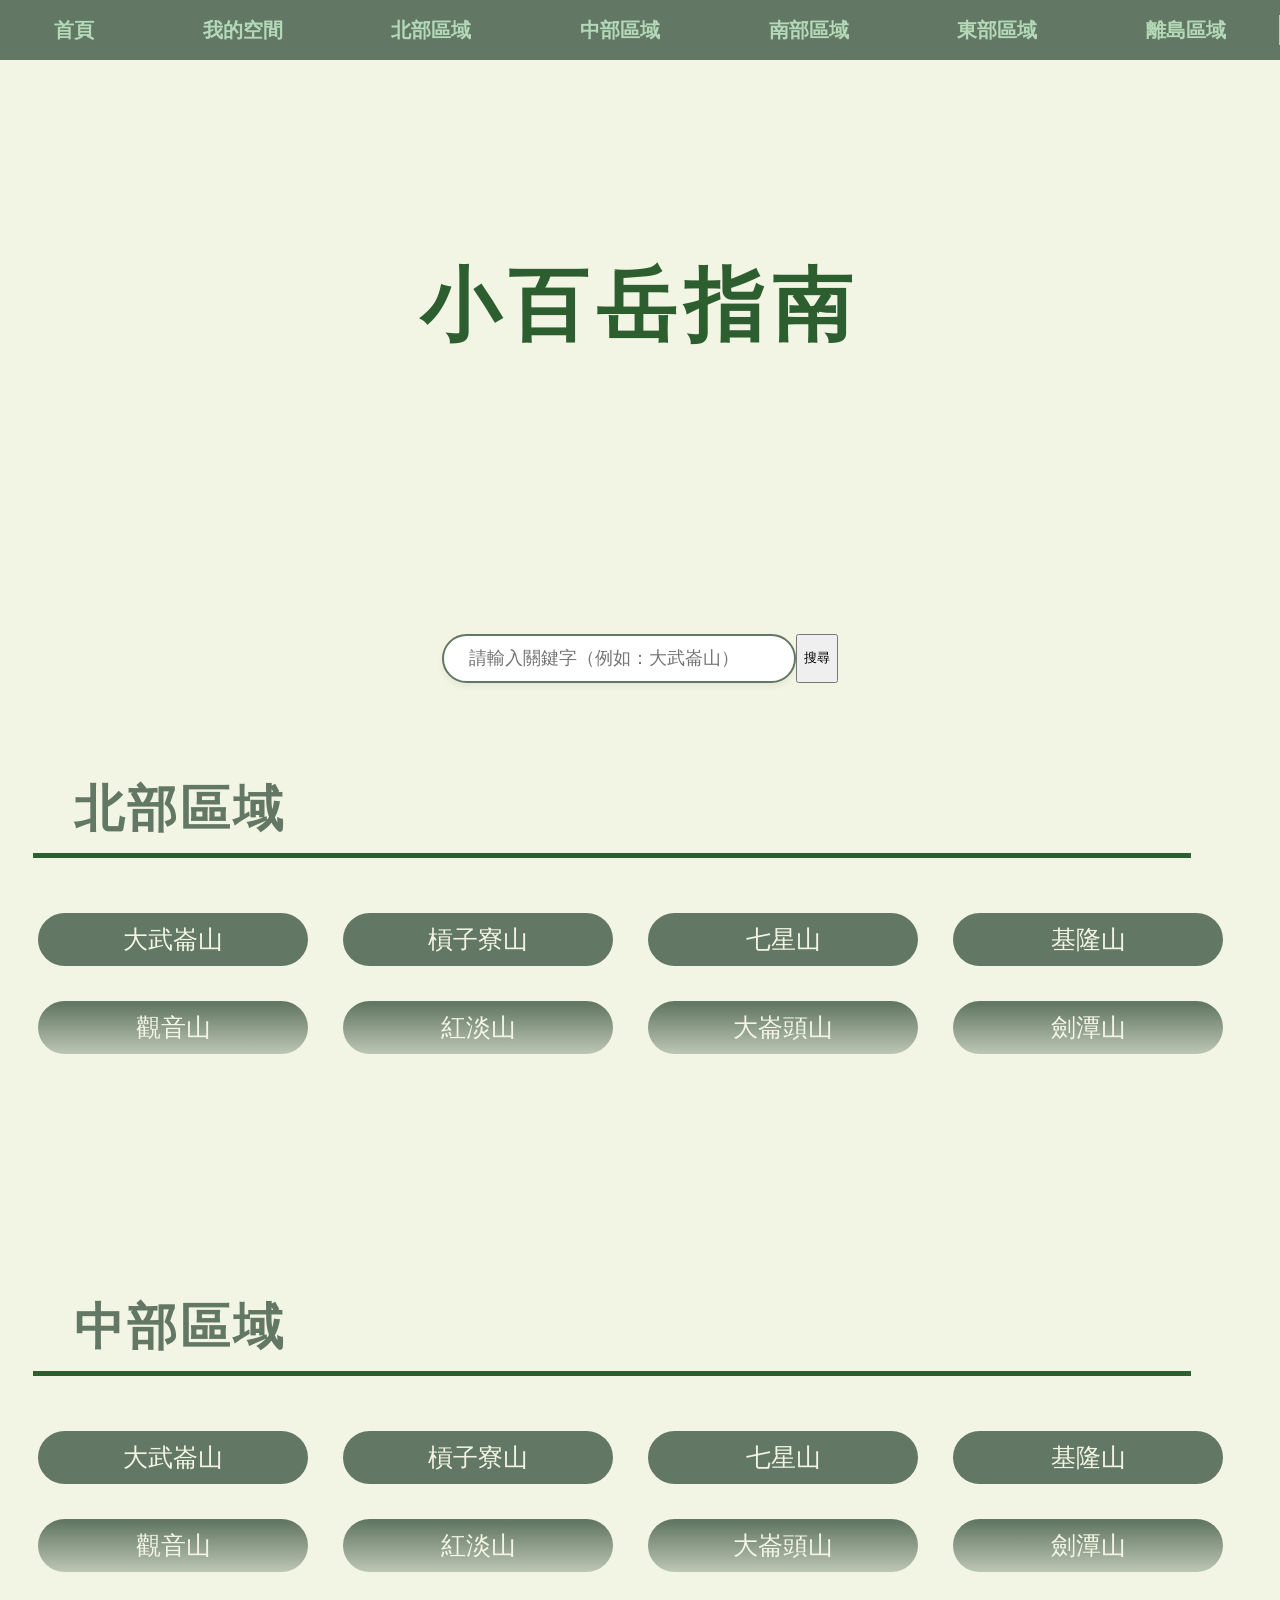
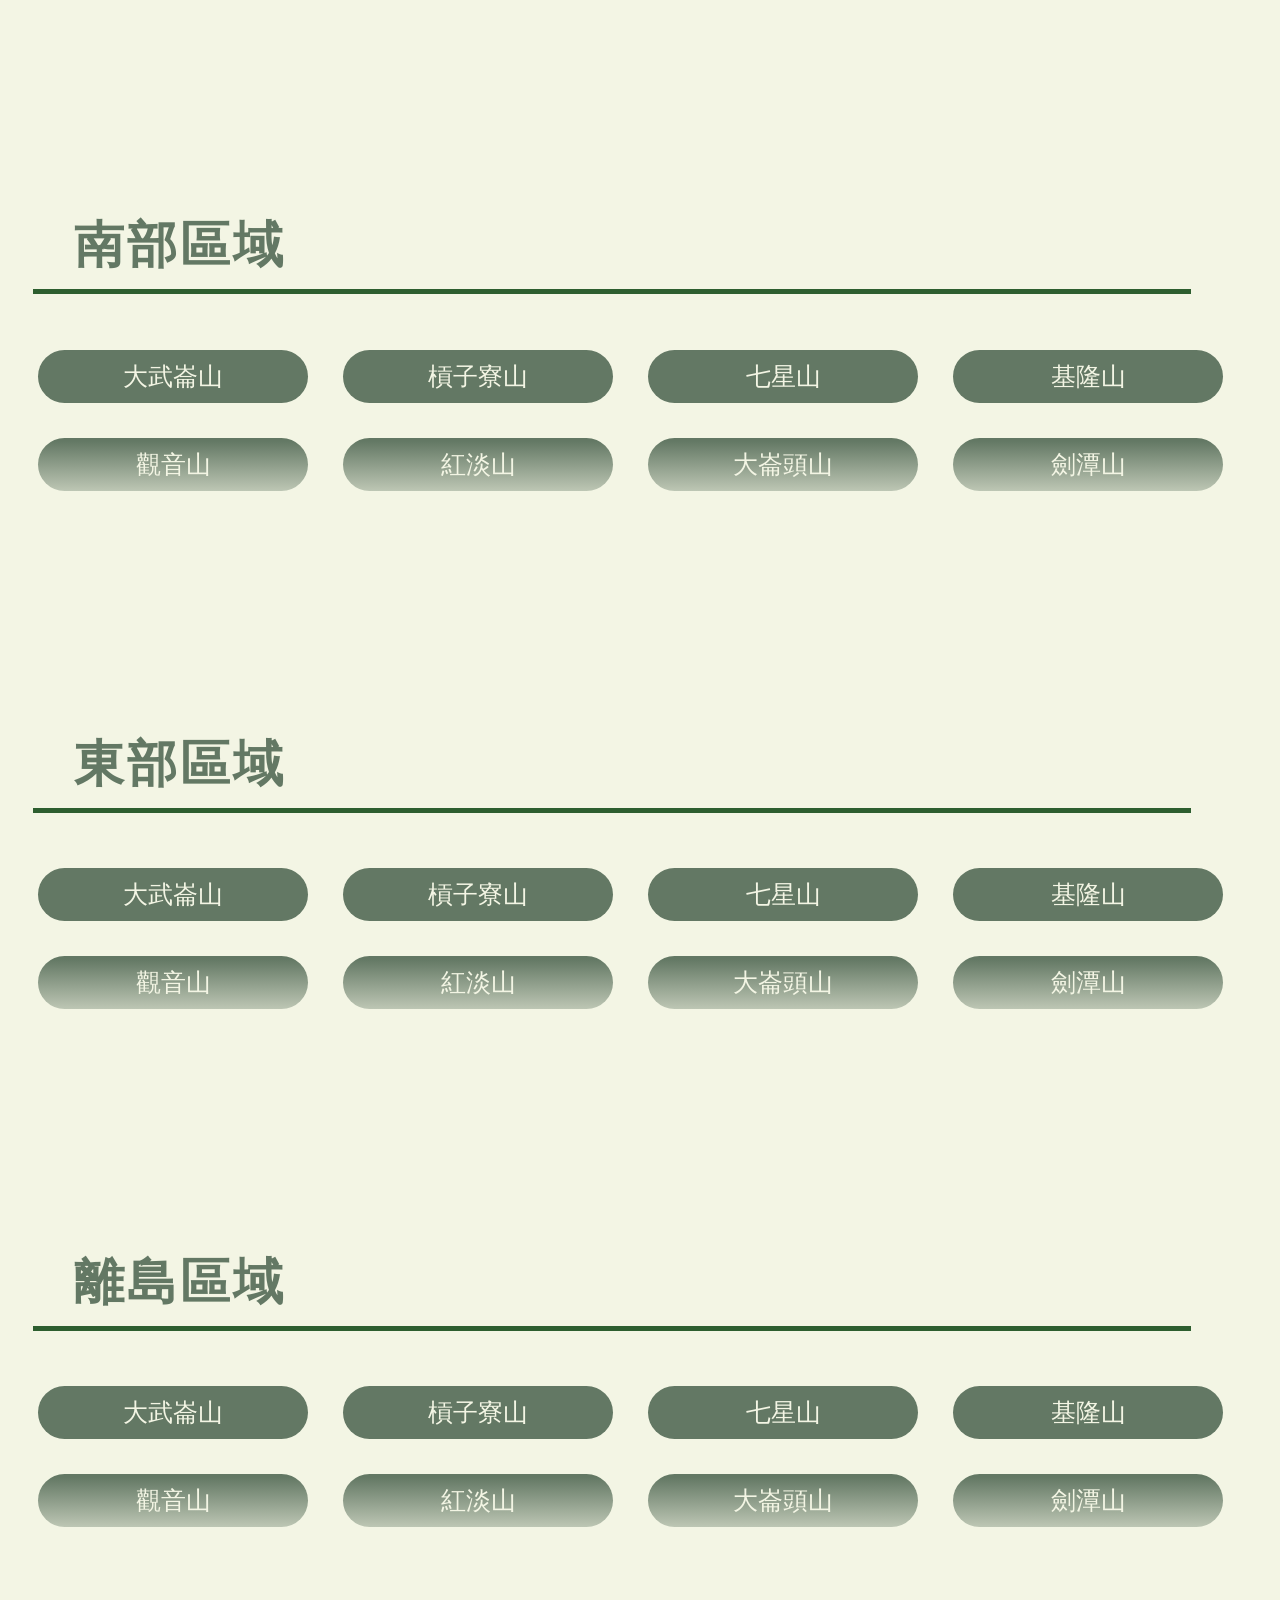
==== main.html @ 914d01e9 "add basic html/css file" ====
<!DOCTYPE html>
<html>
<head>
<style>
	body {
    	background-color: #F3F5E4
    }
    
    .main_menu{
    
    	position: fixed;
        top: 0%;
        left: 0%;
        width:100%;
        background-color: #637864;
        z-index: 9999;
        
    }
    
    .menu_list{
    	position: relative;
        
    	display: flex;
        align-items:center;
        justify-content:space-around;
        padding: 0;          
    	margin: 0;
        height: 60px;
        list-style-type: none;
       
    }
    
    .menu_part{
    
    	display: flex;
        align-items: center;      
    	justify-content: center;
    	height: 100%;
        padding: 0 3%;
        font-size: 20px;
        font-weight: bold;
        color: #B4D9B9;
        
    	transition: background 0.3s;
    	
    }
    .menu_part::after {
    	content: "";
   	    position: absolute;
    	right: 0;                /* 靠右對齊 */
    	top: 25%;                /* 距離頂部 25%，高度佔 50%，就不會碰到邊緣 */
    	width: 1.5px;            /* 線條粗細 */
    	height: 50%;             /* 線條高度 */
    	background-color: rgba(180, 217, 185, 0.4); /* 分隔線顏色，帶一點透明度 */
	}

/* 最後一個項目不需要分隔線 */
	.menu_part:last-child::after {
    	display: none;
	}

	.menu_part:hover {
    	background-color: #2D5E2F;
    	color: #F3F5E4;
	}
    .title_top {
    	
    	margin:20% 0;
    	text-align: center;
        font-size: 80px;
        font-family: Noto Serif CJK TC;
        font-weight: 600;
        letter-spacing: 8px;
        color: #2D5E2F;
    	
    }
    
    .search_container {
    	margin: 5%;
        padding: 20px;
        display: flex;
    	justify-content: center; /* 或 fixed */
 
    	
    }
    
    #search{
    	width: 300px;
    	padding: 12px 25px;
    	font-size: 18px;
    	border: 2px solid #637864; 
    	border-radius: 50px;       
    	background-color: white;
    	color: #2D5E2F;
    	outline: none;             
   	    transition: all 0.3s ease;
   	    box-shadow: 0 4px 6px rgba(0,0,0,0.05);
    }
  
    
    .block_ad {
    	
       margin-bottom: 200px ;
    }
    
	
    .title_part {
    	width: 90%; 
        margin: 2%;
    	padding: 10px;
    	text-align: left;
    	font-size: 50px;
        font-weight: 800;
        letter-spacing: 3px;
        color: #637864;
        border-bottom: 5px solid #2D5E2F;
        transition: all 0.3s ease;
       
    }
    .title_part:hover {
    	background: linear-gradient(to right, #2D5E2F 200px, #65AB68 300px,  #F3F5E4 450px);
        color: #F3F5E4;
        font-weight: 600;
        
    }
    .moutain_menu {
    	position: relative;
        max-height: 200px;
        overflow: hidden;
        transition: max-height 0.8s cubic-bezier(0.4, 0, 0.2, 1);
        display: flex;
        flex-wrap: wrap;
        justify-content: flex-start; 
        align-items: flex-start;
        padding: 20px;
        list-style-type: none;
        gap: 15px;
        
        
    }
    .moutain_menu::after {
  		content: "";
        position: absolute;
        bottom: 0;
        left: 0;
        width: 100%;
        height: 80px;
        background: linear-gradient(to bottom, transparent, #F3F5E4);
        transition: opacity 0.3s;
        pointer-events: none;
	}
	.block_ad:hover .moutain_menu {
        max-height: 1000px; 
    }

    .block_ad:hover .moutain_menu::after {
        opacity: 0; 
    }
    
    .moutain {
    	
        border-radius: 40px;
        padding: 10px;
        margin: 10px;
        width: 250px;
        max-height: 60px;
        text-align: center;
        font-size: 25px;
        color: #F3F5E4;
        background-color: #637864;
    }
    .moutain:hover {
        background-color: #2D5E2F;
        text-shadow: 1px 1px 1px #F3F5E4;
        transform: translateY(-5px); 
    }

</style>
<title>小百岳</title>
</head>
<body>

<div class = 'main_menu'>
	<ul class = 'menu_list' >	
		<li class = 'menu_part' >首頁</li>
    	<li class = 'menu_part'>我的空間</li>
    	<li class = 'menu_part'>北部區域</li>
    	<li class = 'menu_part'>中部區域</li>
    	<li class = 'menu_part'>南部區域</li>
    	<li class = 'menu_part'>東部區域</li>
    	<li class = 'menu_part'>離島區域</li>
    	

	</ul>

</div>

<div class = "title_top" >小百岳指南</div>

<div class = 'search_container'>

	<input type="text" id="search" placeholder="請輸入關鍵字（例如：大武崙山）">
    <button onclick="checkSearch()">搜尋</button>
</div>



<div class = "block_ad" >
	<div class = "title_part" >&nbsp;&nbsp;北部區域</div>

	<ul class = 'moutain_menu' >	
		<li class = 'moutain' >大武崙山</li>
    	<li class = 'moutain'>槓子寮山</li>
    	<li class = 'moutain'>&nbsp;七星山&nbsp;</li>
    	<li class = 'moutain'>&nbsp;基隆山&nbsp;</li>
    	<li class = 'moutain'>&nbsp;觀音山&nbsp;</li>
    	<li class = 'moutain'>&nbsp;紅淡山&nbsp;</li>
    	<li class = 'moutain'>大崙頭山</li>
    	<li class = 'moutain'>&nbsp;劍潭山&nbsp;</li>

	</ul>
    

</div>

<div class = "block_ad" >
	<div class = "title_part" >&nbsp;&nbsp;中部區域</div>

	<ul class = 'moutain_menu' >	
		<li class = 'moutain' >大武崙山</li>
    	<li class = 'moutain'>槓子寮山</li>
    	<li class = 'moutain'>&nbsp;七星山&nbsp;</li>
    	<li class = 'moutain'>&nbsp;基隆山&nbsp;</li>
    	<li class = 'moutain'>&nbsp;觀音山&nbsp;</li>
    	<li class = 'moutain'>&nbsp;紅淡山&nbsp;</li>
    	<li class = 'moutain'>大崙頭山</li>
    	<li class = 'moutain'>&nbsp;劍潭山&nbsp;</li>

	</ul>

</div>



<div class = "block_ad" >
	<div class = "title_part" >&nbsp;&nbsp;南部區域</div>

	<ul class = 'moutain_menu' >	
		<li class = 'moutain' >大武崙山</li>
    	<li class = 'moutain'>槓子寮山</li>
    	<li class = 'moutain'>&nbsp;七星山&nbsp;</li>
    	<li class = 'moutain'>&nbsp;基隆山&nbsp;</li>
    	<li class = 'moutain'>&nbsp;觀音山&nbsp;</li>
    	<li class = 'moutain'>&nbsp;紅淡山&nbsp;</li>
    	<li class = 'moutain'>大崙頭山</li>
    	<li class = 'moutain'>&nbsp;劍潭山&nbsp;</li>

	</ul>

</div>



<div class = "block_ad" >
	<div class = "title_part" >&nbsp;&nbsp;東部區域</div>

	<ul class = 'moutain_menu' >	
		<li class = 'moutain' >大武崙山</li>
    	<li class = 'moutain'>槓子寮山</li>
    	<li class = 'moutain'>&nbsp;七星山&nbsp;</li>
    	<li class = 'moutain'>&nbsp;基隆山&nbsp;</li>
    	<li class = 'moutain'>&nbsp;觀音山&nbsp;</li>
    	<li class = 'moutain'>&nbsp;紅淡山&nbsp;</li>
    	<li class = 'moutain'>大崙頭山</li>
    	<li class = 'moutain'>&nbsp;劍潭山&nbsp;</li>

	</ul>

</div>

<div class = "block_ad" >
	<div class = "title_part" >&nbsp;&nbsp;離島區域</div>

	<ul class = 'moutain_menu' >	
		<li class = 'moutain' >大武崙山</li>
    	<li class = 'moutain'>槓子寮山</li>
    	<li class = 'moutain'>&nbsp;七星山&nbsp;</li>
    	<li class = 'moutain'>&nbsp;基隆山&nbsp;</li>
    	<li class = 'moutain'>&nbsp;觀音山&nbsp;</li>
    	<li class = 'moutain'>&nbsp;紅淡山&nbsp;</li>
    	<li class = 'moutain'>大崙頭山</li>
    	<li class = 'moutain'>&nbsp;劍潭山&nbsp;</li>

	</ul>

</div>
</body>
</html>
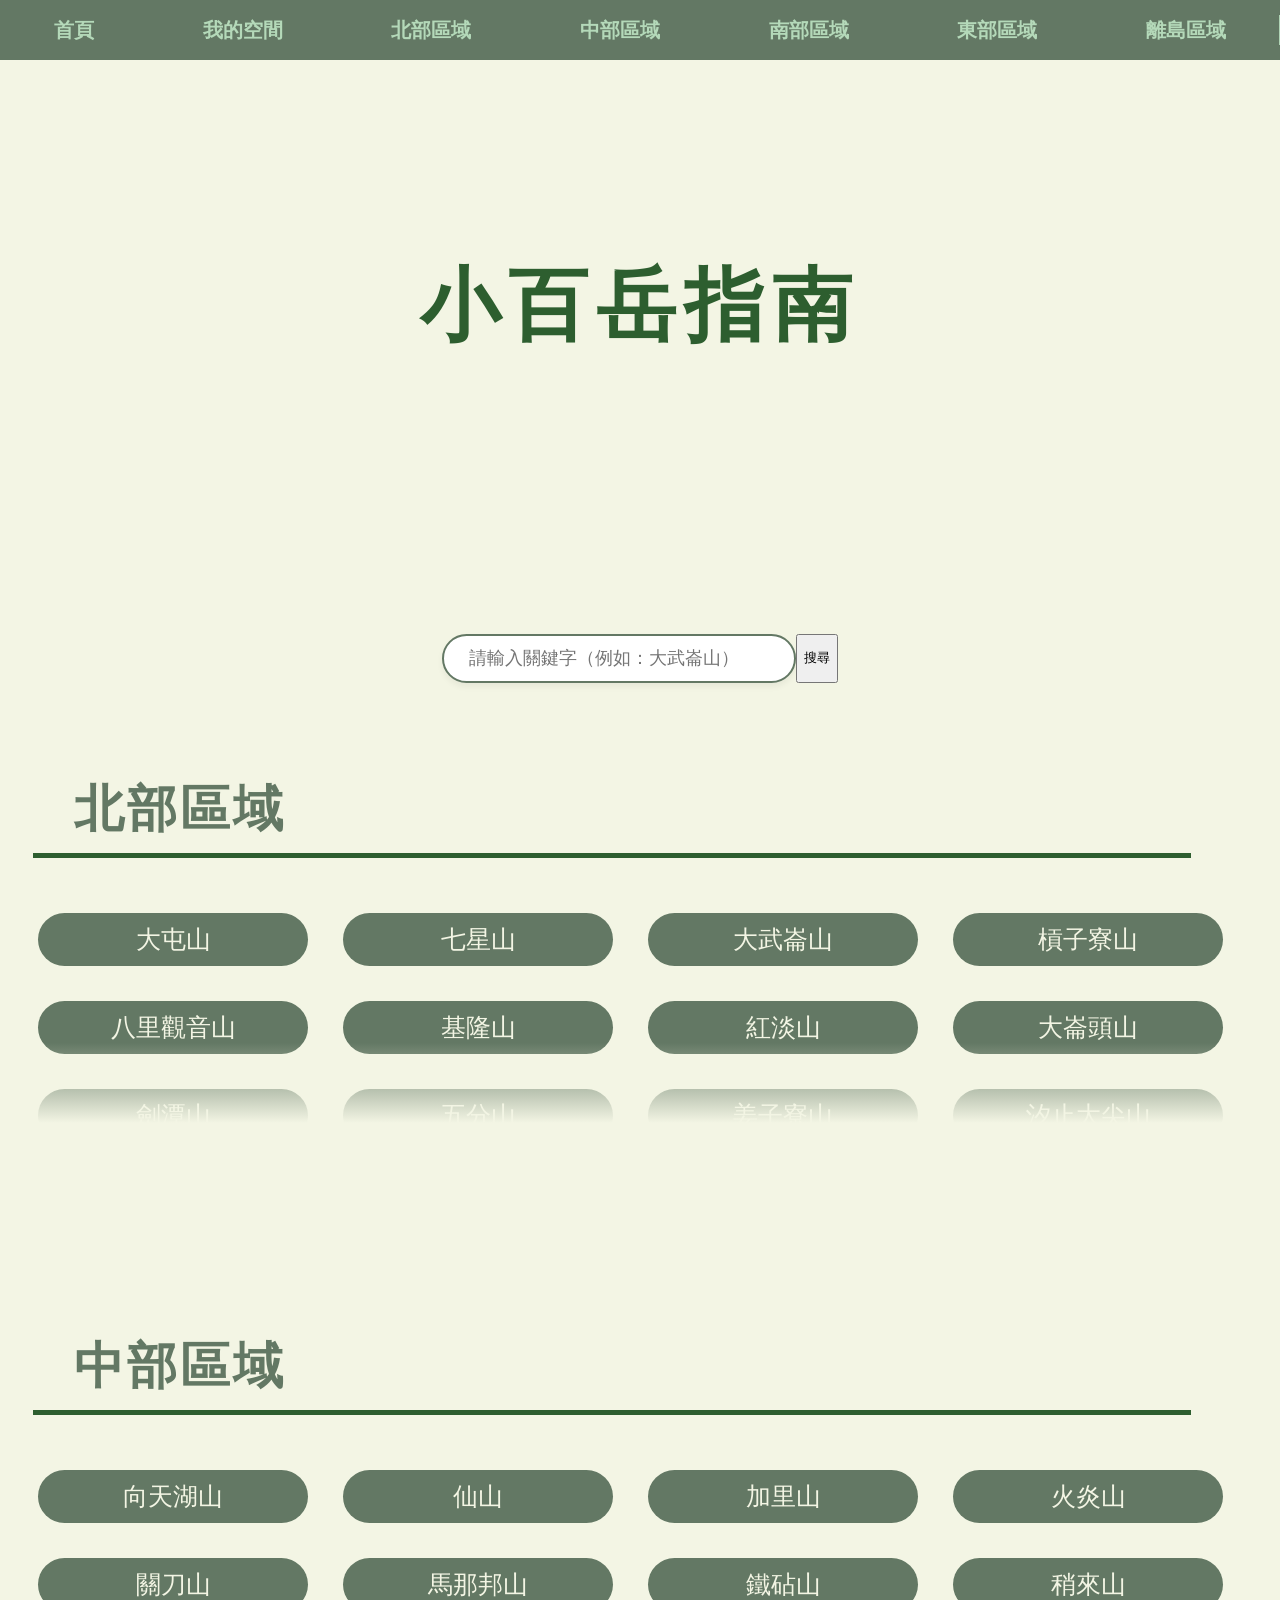
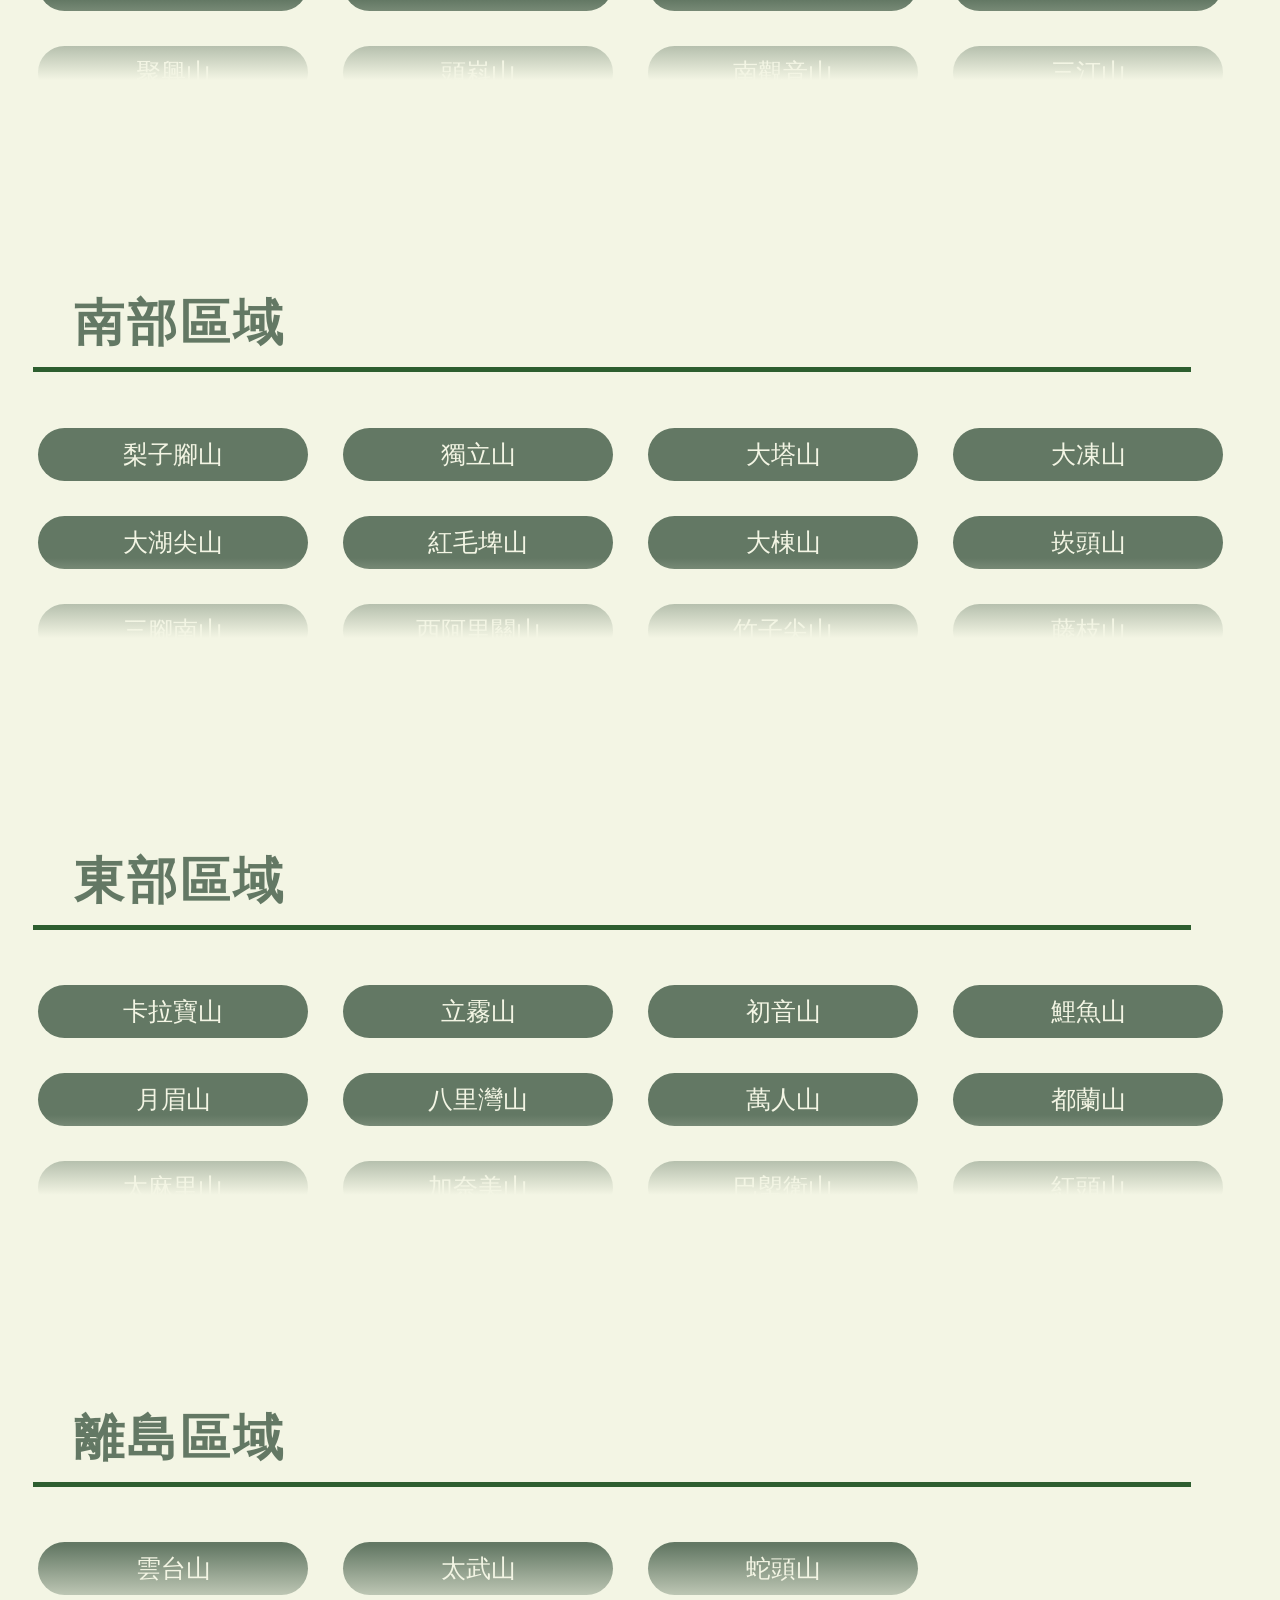
==== commit 0d80672b: "1. add "region" in mountains.json 2. main.html 改寫main menu部分 把實際山脈名稱塞進去 3. main_style.css 把main.html" ====
--- a/main.html
+++ b/main.html
@@ -1,300 +1,63 @@
-<!DOCTYPE html>
+<!doctype html>
 <html>
-<head>
-<style>
-	body {
-    	background-color: #F3F5E4
-    }
-    
-    .main_menu{
-    
-    	position: fixed;
-        top: 0%;
-        left: 0%;
-        width:100%;
-        background-color: #637864;
-        z-index: 9999;
-        
-    }
-    
-    .menu_list{
-    	position: relative;
-        
-    	display: flex;
-        align-items:center;
-        justify-content:space-around;
-        padding: 0;          
-    	margin: 0;
-        height: 60px;
-        list-style-type: none;
-       
-    }
-    
-    .menu_part{
-    
-    	display: flex;
-        align-items: center;      
-    	justify-content: center;
-    	height: 100%;
-        padding: 0 3%;
-        font-size: 20px;
-        font-weight: bold;
-        color: #B4D9B9;
-        
-    	transition: background 0.3s;
-    	
-    }
-    .menu_part::after {
-    	content: "";
-   	    position: absolute;
-    	right: 0;                /* 靠右對齊 */
-    	top: 25%;                /* 距離頂部 25%，高度佔 50%，就不會碰到邊緣 */
-    	width: 1.5px;            /* 線條粗細 */
-    	height: 50%;             /* 線條高度 */
-    	background-color: rgba(180, 217, 185, 0.4); /* 分隔線顏色，帶一點透明度 */
-	}
+  <head>
+    <link rel="stylesheet" href="main_style.css">
+    <title>小百岳</title>
+  </head>
+  <body>
+    <div class="main_menu">
+      <ul class="menu_list">
+        <li class="menu_part">首頁</li>
+        <li class="menu_part">我的空間</li>
+        <li class="menu_part">北部區域</li>
+        <li class="menu_part">中部區域</li>
+        <li class="menu_part">南部區域</li>
+        <li class="menu_part">東部區域</li>
+        <li class="menu_part">離島區域</li>
+      </ul>
+    </div>
 
-/* 最後一個項目不需要分隔線 */
-	.menu_part:last-child::after {
-    	display: none;
-	}
+    <div class="title_top">小百岳指南</div>
 
-	.menu_part:hover {
-    	background-color: #2D5E2F;
-    	color: #F3F5E4;
-	}
-    .title_top {
-    	
-    	margin:20% 0;
-    	text-align: center;
-        font-size: 80px;
-        font-family: Noto Serif CJK TC;
-        font-weight: 600;
-        letter-spacing: 8px;
-        color: #2D5E2F;
-    	
-    }
-    
-    .search_container {
-    	margin: 5%;
-        padding: 20px;
-        display: flex;
-    	justify-content: center; /* 或 fixed */
- 
-    	
-    }
-    
-    #search{
-    	width: 300px;
-    	padding: 12px 25px;
-    	font-size: 18px;
-    	border: 2px solid #637864; 
-    	border-radius: 50px;       
-    	background-color: white;
-    	color: #2D5E2F;
-    	outline: none;             
-   	    transition: all 0.3s ease;
-   	    box-shadow: 0 4px 6px rgba(0,0,0,0.05);
-    }
-  
-    
-    .block_ad {
-    	
-       margin-bottom: 200px ;
-    }
-    
-	
-    .title_part {
-    	width: 90%; 
-        margin: 2%;
-    	padding: 10px;
-    	text-align: left;
-    	font-size: 50px;
-        font-weight: 800;
-        letter-spacing: 3px;
-        color: #637864;
-        border-bottom: 5px solid #2D5E2F;
-        transition: all 0.3s ease;
-       
-    }
-    .title_part:hover {
-    	background: linear-gradient(to right, #2D5E2F 200px, #65AB68 300px,  #F3F5E4 450px);
-        color: #F3F5E4;
-        font-weight: 600;
-        
-    }
-    .moutain_menu {
-    	position: relative;
-        max-height: 200px;
-        overflow: hidden;
-        transition: max-height 0.8s cubic-bezier(0.4, 0, 0.2, 1);
-        display: flex;
-        flex-wrap: wrap;
-        justify-content: flex-start; 
-        align-items: flex-start;
-        padding: 20px;
-        list-style-type: none;
-        gap: 15px;
-        
-        
-    }
-    .moutain_menu::after {
-  		content: "";
-        position: absolute;
-        bottom: 0;
-        left: 0;
-        width: 100%;
-        height: 80px;
-        background: linear-gradient(to bottom, transparent, #F3F5E4);
-        transition: opacity 0.3s;
-        pointer-events: none;
-	}
-	.block_ad:hover .moutain_menu {
-        max-height: 1000px; 
-    }
+    <div class="search_container">
+      <input
+        type="text"
+        id="search"
+        placeholder="請輸入關鍵字（例如：大武崙山）"
+      />
+      <button onclick="checkSearch()">搜尋</button>
+    </div>
 
-    .block_ad:hover .moutain_menu::after {
-        opacity: 0; 
-    }
-    
-    .moutain {
-    	
-        border-radius: 40px;
-        padding: 10px;
-        margin: 10px;
-        width: 250px;
-        max-height: 60px;
-        text-align: center;
-        font-size: 25px;
-        color: #F3F5E4;
-        background-color: #637864;
-    }
-    .moutain:hover {
-        background-color: #2D5E2F;
-        text-shadow: 1px 1px 1px #F3F5E4;
-        transform: translateY(-5px); 
-    }
+    <div class="block_ad">
+      <div class="title_part">&nbsp;&nbsp;北部區域</div>
 
-</style>
-<title>小百岳</title>
-</head>
-<body>
+      <ul class="mountain_menu" data-region="北部區域"></ul>
+    </div>
 
-<div class = 'main_menu'>
-	<ul class = 'menu_list' >	
-		<li class = 'menu_part' >首頁</li>
-    	<li class = 'menu_part'>我的空間</li>
-    	<li class = 'menu_part'>北部區域</li>
-    	<li class = 'menu_part'>中部區域</li>
-    	<li class = 'menu_part'>南部區域</li>
-    	<li class = 'menu_part'>東部區域</li>
-    	<li class = 'menu_part'>離島區域</li>
-    	
+    <div class="block_ad">
+      <div class="title_part">&nbsp;&nbsp;中部區域</div>
 
-	</ul>
+      <ul class="mountain_menu" data-region="中部區域"></ul>
+    </div>
 
-</div>
+    <div class="block_ad">
+      <div class="title_part">&nbsp;&nbsp;南部區域</div>
 
-<div class = "title_top" >小百岳指南</div>
+      <ul class="mountain_menu" data-region="南部區域"></ul>
+    </div>
 
-<div class = 'search_container'>
+    <div class="block_ad">
+      <div class="title_part">&nbsp;&nbsp;東部區域</div>
 
-	<input type="text" id="search" placeholder="請輸入關鍵字（例如：大武崙山）">
-    <button onclick="checkSearch()">搜尋</button>
-</div>
+      <ul class="mountain_menu" data-region="東部區域"></ul>
+    </div>
 
+    <div class="block_ad">
+      <div class="title_part">&nbsp;&nbsp;離島區域</div>
 
+      <ul class="mountain_menu" data-region="離島區域"></ul>
+    </div>
 
-<div class = "block_ad" >
-	<div class = "title_part" >&nbsp;&nbsp;北部區域</div>
-
-	<ul class = 'moutain_menu' >	
-		<li class = 'moutain' >大武崙山</li>
-    	<li class = 'moutain'>槓子寮山</li>
-    	<li class = 'moutain'>&nbsp;七星山&nbsp;</li>
-    	<li class = 'moutain'>&nbsp;基隆山&nbsp;</li>
-    	<li class = 'moutain'>&nbsp;觀音山&nbsp;</li>
-    	<li class = 'moutain'>&nbsp;紅淡山&nbsp;</li>
-    	<li class = 'moutain'>大崙頭山</li>
-    	<li class = 'moutain'>&nbsp;劍潭山&nbsp;</li>
-
-	</ul>
-    
-
-</div>
-
-<div class = "block_ad" >
-	<div class = "title_part" >&nbsp;&nbsp;中部區域</div>
-
-	<ul class = 'moutain_menu' >	
-		<li class = 'moutain' >大武崙山</li>
-    	<li class = 'moutain'>槓子寮山</li>
-    	<li class = 'moutain'>&nbsp;七星山&nbsp;</li>
-    	<li class = 'moutain'>&nbsp;基隆山&nbsp;</li>
-    	<li class = 'moutain'>&nbsp;觀音山&nbsp;</li>
-    	<li class = 'moutain'>&nbsp;紅淡山&nbsp;</li>
-    	<li class = 'moutain'>大崙頭山</li>
-    	<li class = 'moutain'>&nbsp;劍潭山&nbsp;</li>
-
-	</ul>
-
-</div>
-
-
-
-<div class = "block_ad" >
-	<div class = "title_part" >&nbsp;&nbsp;南部區域</div>
-
-	<ul class = 'moutain_menu' >	
-		<li class = 'moutain' >大武崙山</li>
-    	<li class = 'moutain'>槓子寮山</li>
-    	<li class = 'moutain'>&nbsp;七星山&nbsp;</li>
-    	<li class = 'moutain'>&nbsp;基隆山&nbsp;</li>
-    	<li class = 'moutain'>&nbsp;觀音山&nbsp;</li>
-    	<li class = 'moutain'>&nbsp;紅淡山&nbsp;</li>
-    	<li class = 'moutain'>大崙頭山</li>
-    	<li class = 'moutain'>&nbsp;劍潭山&nbsp;</li>
-
-	</ul>
-
-</div>
-
-
-
-<div class = "block_ad" >
-	<div class = "title_part" >&nbsp;&nbsp;東部區域</div>
-
-	<ul class = 'moutain_menu' >	
-		<li class = 'moutain' >大武崙山</li>
-    	<li class = 'moutain'>槓子寮山</li>
-    	<li class = 'moutain'>&nbsp;七星山&nbsp;</li>
-    	<li class = 'moutain'>&nbsp;基隆山&nbsp;</li>
-    	<li class = 'moutain'>&nbsp;觀音山&nbsp;</li>
-    	<li class = 'moutain'>&nbsp;紅淡山&nbsp;</li>
-    	<li class = 'moutain'>大崙頭山</li>
-    	<li class = 'moutain'>&nbsp;劍潭山&nbsp;</li>
-
-	</ul>
-
-</div>
-
-<div class = "block_ad" >
-	<div class = "title_part" >&nbsp;&nbsp;離島區域</div>
-
-	<ul class = 'moutain_menu' >	
-		<li class = 'moutain' >大武崙山</li>
-    	<li class = 'moutain'>槓子寮山</li>
-    	<li class = 'moutain'>&nbsp;七星山&nbsp;</li>
-    	<li class = 'moutain'>&nbsp;基隆山&nbsp;</li>
-    	<li class = 'moutain'>&nbsp;觀音山&nbsp;</li>
-    	<li class = 'moutain'>&nbsp;紅淡山&nbsp;</li>
-    	<li class = 'moutain'>大崙頭山</li>
-    	<li class = 'moutain'>&nbsp;劍潭山&nbsp;</li>
-
-	</ul>
-
-</div>
-</body>
+    <script src="mt_menu.js"></script>
+  </body>
 </html>
-
-
--- a/main_style.css
+++ b/main_style.css
@@ -0,0 +1,160 @@
+body {
+  background-color: #f3f5e4;
+}
+
+.main_menu {
+  position: fixed;
+  top: 0%;
+  left: 0%;
+  width: 100%;
+  background-color: #637864;
+  z-index: 9999;
+}
+
+.menu_list {
+  position: relative;
+
+  display: flex;
+  align-items: center;
+  justify-content: space-around;
+  padding: 0;
+  margin: 0;
+  height: 60px;
+  list-style-type: none;
+}
+
+.menu_part {
+  display: flex;
+  align-items: center;
+  justify-content: center;
+  height: 100%;
+  padding: 0 3%;
+  font-size: 20px;
+  font-weight: bold;
+  color: #b4d9b9;
+
+  transition: background 0.3s;
+}
+.menu_part::after {
+  content: "";
+  position: absolute;
+  right: 0; /* 靠右對齊 */
+  top: 25%; /* 距離頂部 25%，高度佔 50%，就不會碰到邊緣 */
+  width: 1.5px; /* 線條粗細 */
+  height: 50%; /* 線條高度 */
+  background-color: rgba(180, 217, 185, 0.4); /* 分隔線顏色，帶一點透明度 */
+}
+
+/* 最後一個項目不需要分隔線 */
+.menu_part:last-child::after {
+  display: none;
+}
+
+.menu_part:hover {
+  background-color: #2d5e2f;
+  color: #f3f5e4;
+}
+.title_top {
+  margin: 20% 0;
+  text-align: center;
+  font-size: 80px;
+  font-family: Noto Serif CJK TC;
+  font-weight: 600;
+  letter-spacing: 8px;
+  color: #2d5e2f;
+}
+
+.search_container {
+  margin: 5%;
+  padding: 20px;
+  display: flex;
+  justify-content: center; /* 或 fixed */
+}
+
+#search {
+  width: 300px;
+  padding: 12px 25px;
+  font-size: 18px;
+  border: 2px solid #637864;
+  border-radius: 50px;
+  background-color: white;
+  color: #2d5e2f;
+  outline: none;
+  transition: all 0.3s ease;
+  box-shadow: 0 4px 6px rgba(0, 0, 0, 0.05);
+}
+
+.block_ad {
+  margin-bottom: 200px;
+}
+
+.title_part {
+  width: 90%;
+  margin: 2%;
+  padding: 10px;
+  text-align: left;
+  font-size: 50px;
+  font-weight: 800;
+  letter-spacing: 3px;
+  color: #637864;
+  border-bottom: 5px solid #2d5e2f;
+  transition: all 0.3s ease;
+}
+.title_part:hover {
+  background: linear-gradient(
+    to right,
+    #2d5e2f 200px,
+    #65ab68 300px,
+    #f3f5e4 450px
+  );
+  color: #f3f5e4;
+  font-weight: 600;
+}
+.mountain_menu {
+  position: relative;
+  max-height: 200px;
+  overflow: hidden;
+  transition: max-height 0.8s cubic-bezier(0.4, 0, 0.2, 1);
+  display: flex;
+  flex-wrap: wrap;
+  justify-content: flex-start;
+  align-items: flex-start;
+  padding: 20px;
+  list-style-type: none;
+  gap: 15px;
+}
+.mountain_menu::after {
+  content: "";
+  position: absolute;
+  bottom: 0;
+  left: 0;
+  width: 100%;
+  height: 80px;
+  background: linear-gradient(to bottom, transparent, #f3f5e4);
+  transition: opacity 0.3s;
+  pointer-events: none;
+}
+.block_ad:hover .mountain_menu {
+  max-height: 1000px;
+}
+
+.block_ad:hover .mountain_menu::after {
+  opacity: 0;
+}
+
+.mountain {
+  border-radius: 40px;
+  padding: 10px;
+  margin: 10px;
+  width: 250px;
+  max-height: 60px;
+  text-align: center;
+  font-size: 25px;
+  color: #f3f5e4;
+  background-color: #637864;
+}
+.mountain:hover {
+  background-color: #2d5e2f;
+  text-shadow: 1px 1px 1px #f3f5e4;
+  transform: translateY(-5px);
+}
